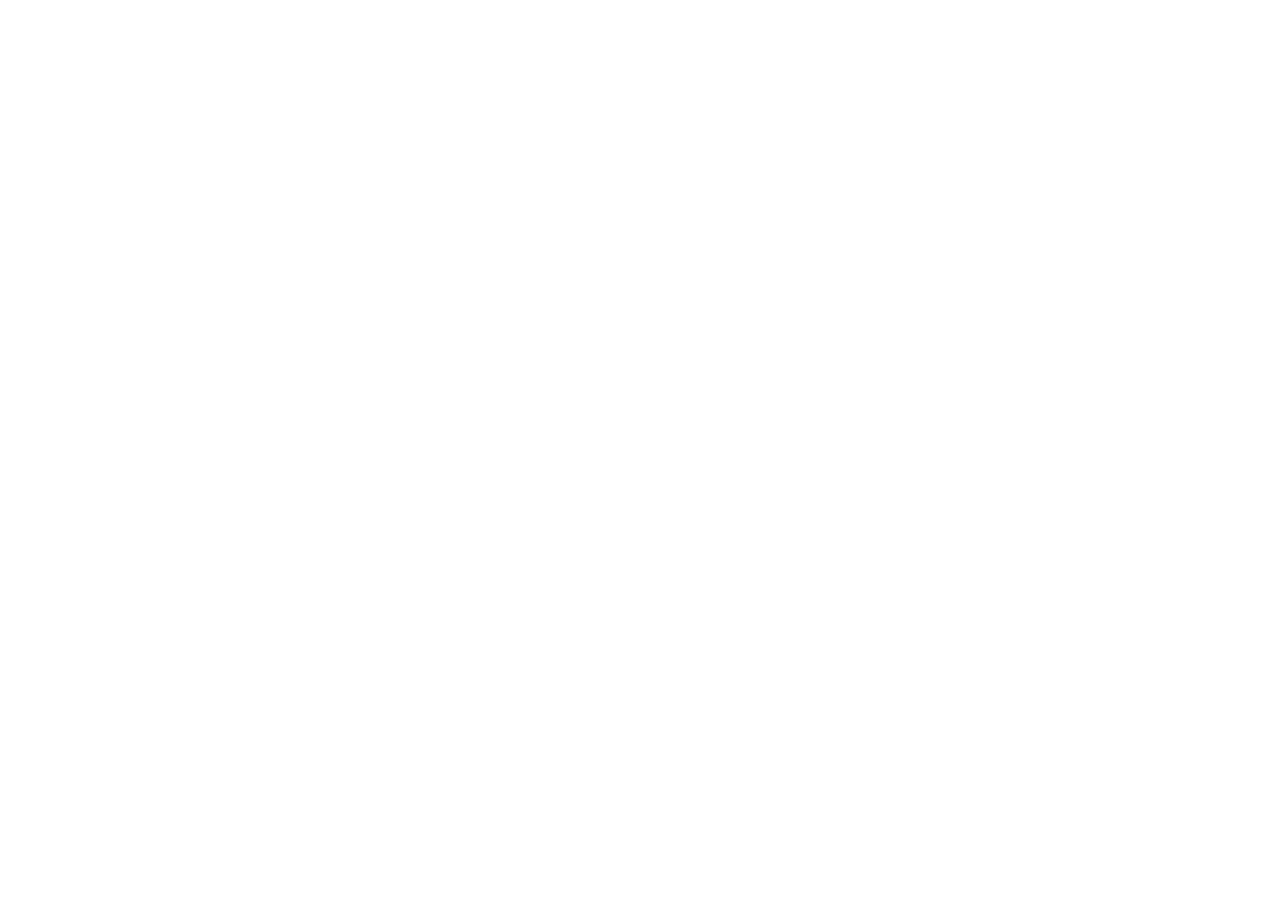
==== index.html @ 9b3d324e "Add files via upload" ====
<!DOCTYPE html>
<html lang="en">
<head>
    <meta charset="UTF-8">
    <meta name="viewport" content="width=device-width, initial-scale=1.0">
    <title>Document</title>
</head>
<body>
    
</body>
</html>
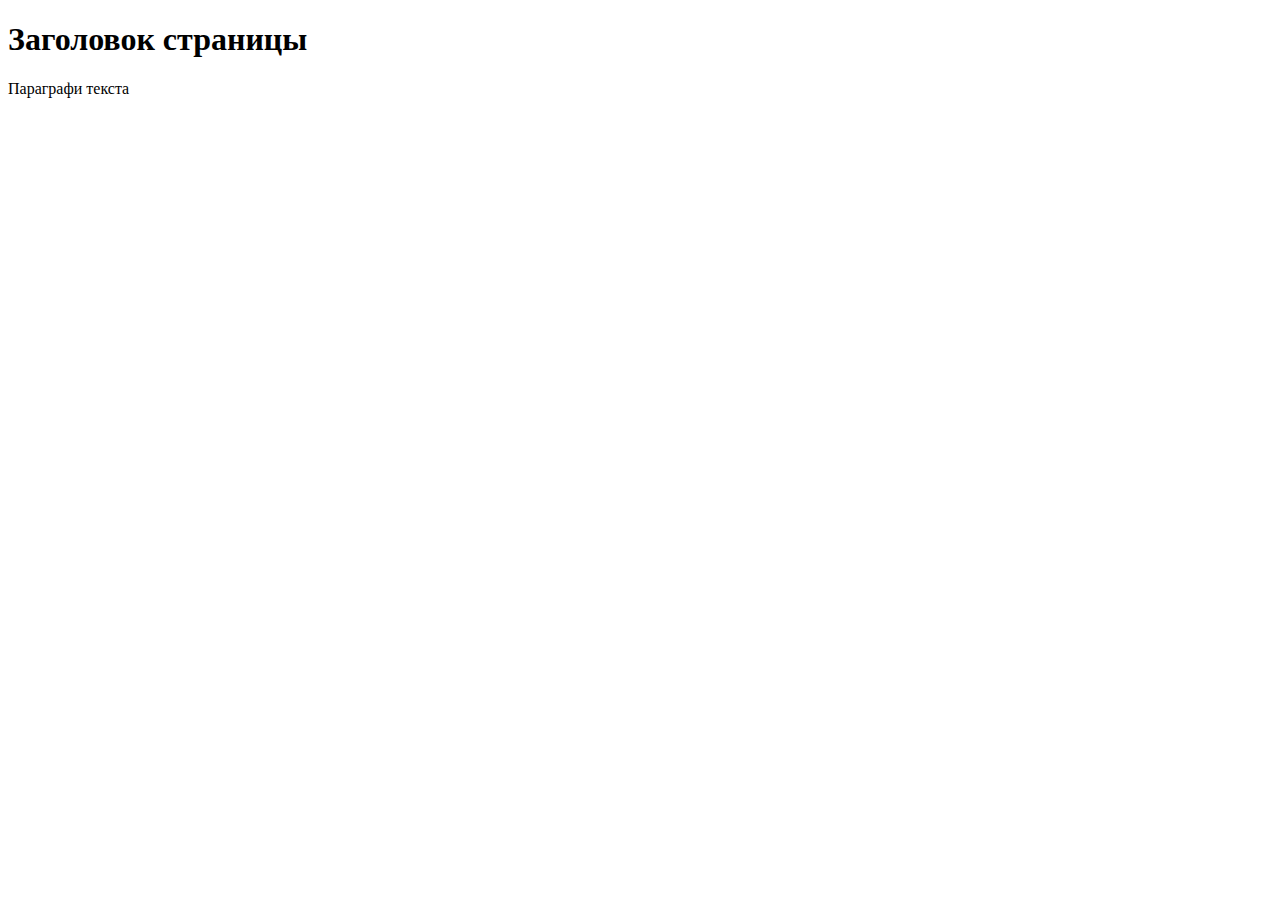
==== commit 505196ed: "Update index.html" ====
--- a/index.html
+++ b/index.html
@@ -3,9 +3,10 @@
 <head>
     <meta charset="UTF-8">
     <meta name="viewport" content="width=device-width, initial-scale=1.0">
-    <title>Document</title>
+    <title>Page title</title>
 </head>
 <body>
-    
+    <h1>Заголовок страницы</h1>
+    <p title="подсказка">Параграфи текста</p>
 </body>
-</html>+</html>
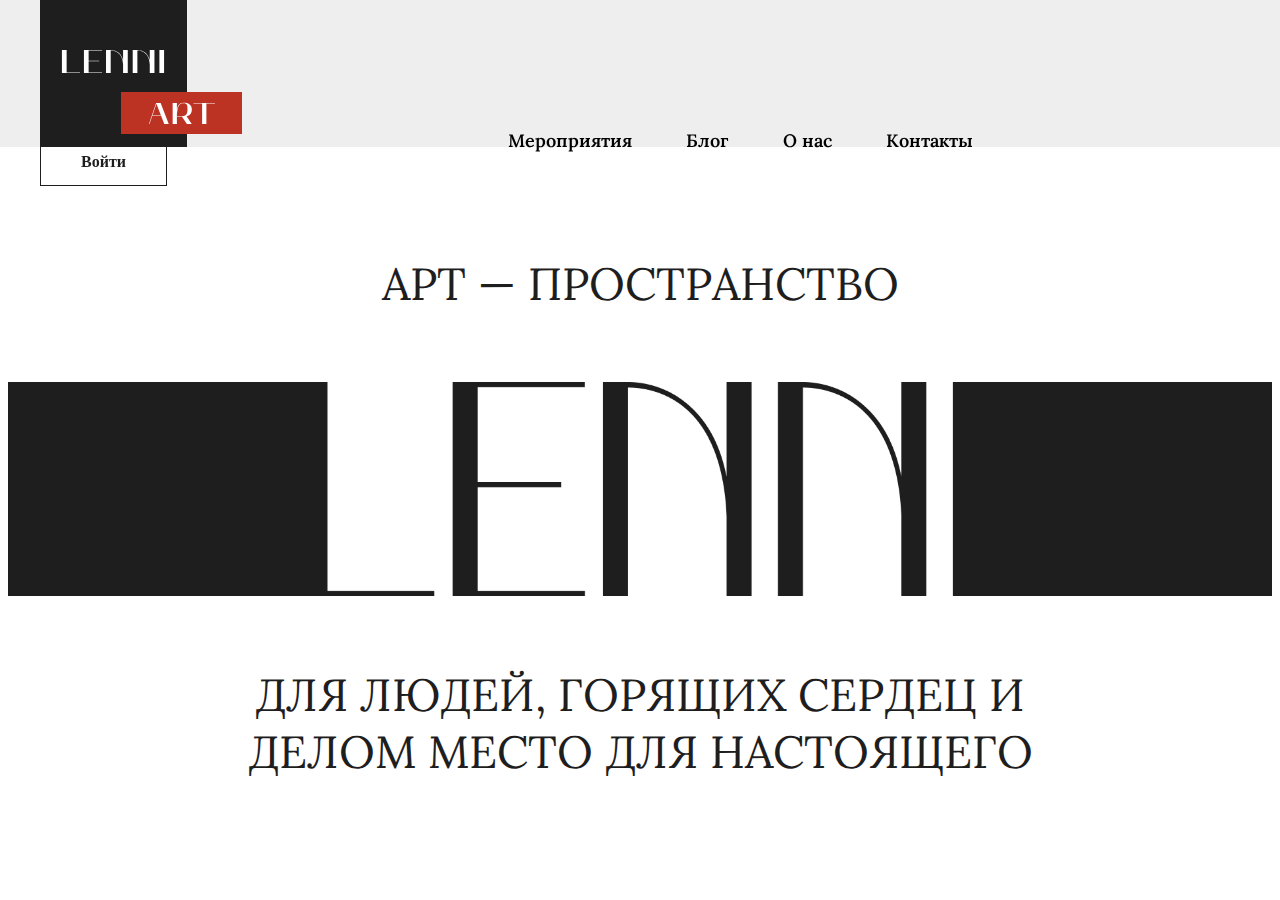
==== commit 9bdbaf63: "1" ====
--- a/index.html
+++ b/index.html
@@ -1,12 +1,60 @@
 <!DOCTYPE html>
-<html lang="en">
-<head>
+<html lang="ru">
+  <head>
+    <meta charset="UTF-8" />
+    <title>Lenni Art</title>
+
     <meta charset="UTF-8">
-    <meta name="viewport" content="width=device-width, initial-scale=1.0">
-    <title>Page title</title>
-</head>
-<body>
-    <h1>Заголовок страницы</h1>
-    <p title="подсказка">Параграфи текста</p>
-</body>
-</html>
+    <link rel="stylesheet" href="styles/style.css">
+    <link rel="preconnect" href="https://fonts.googleapis.com">
+    <link rel="preconnect" href="https://fonts.gstatic.com" crossorigin>
+    <link href="https://fonts.googleapis.com/css2?family=Lora:wght@400;500;600;700&family=Open+Sans:wght@400;500;600;700&display=swap" rel="stylesheet">
+  </head>
+
+  <body>
+    <header class="page-header">
+      <div class="page-header__container">
+        <a href="index.html" class="page-header__logo">
+          <img src="assets/images/logo.svg" class="page-header__logo-img"/>
+        </a>
+  
+        <nav class="page-header__nav">
+          <a href="#" class="page-header__nav-link">Мероприятия</a>
+          <a href="#" class="page-header__nav-link">Блог</a>
+          <a href="#" class="page-header__nav-link">О нас</a>
+          <a href="#" class="page-header__nav-link">Контакты</a>
+        </nav>
+  
+        <a href="#" class="page-header__user-btn">Войти</a>
+      </div>
+    </header>
+
+    <main class="main">
+      <div class="home">
+        <header class="main-header home__main-header">
+          <h1 class="main-header__title">Арт — пространство</h1>
+
+          <picture class="main-header__picture">
+            <img src="assets/images/LENNI.png" class="main-header__img"/>
+          </picture>
+
+          <p class="main-header__text">
+            для людей, горящих сердец и делом 
+            место для настоящего
+          </p>
+          
+        </header>
+
+        <section class="offers home__offers"></section>
+        <section class="about home__about"></section>
+        <section class="upcoming home__upcoming"></section>
+        <section class="blog home__blog"></section>
+        <section class="contacts home__contacts"></section>
+        
+        <div class="doit home__doit"></div>
+      </div>
+    </main>
+
+    <footer class="page-footer"></footer>
+  </body>
+</html>--- a/styles/style.css
+++ b/styles/style.css
@@ -0,0 +1,136 @@
+.body {
+    font-family: "Open-Sans", sans-serif;
+    font-size: 16px;
+    font-weight: 400;
+    font-style: normal;
+    line-height: 1.375;
+}
+
+.page-header {
+    position: fixed;
+    top: 0;
+    left: 0;
+    right: 0;
+    width: 100%;
+    height: 147px;
+    z-index: 100;
+}
+
+.page-header::before {
+    content: '';
+    position: absolute;
+    top: 0;
+    left: 0;
+    width: 100%;
+    height: 100%;
+    background-color: rgba(222, 222, 222, 0.50);
+    @supports (backdrop-filter: blur(10px)) {
+        backdrop-filter: blur(10px);
+        background-color: rgba(222, 222, 222, 0.50);
+    }
+}
+
+.page-header__container {
+    box-sizing: border-box;
+    position: relative;
+    margin: 0 auto;
+    padding-left: 40px;
+    padding-right: 40px;
+    max-width: 1414px;
+    width: 100%;
+}
+
+.page-header__logo {
+    margin-right: 237px;
+    display: inline-block;
+    width: 202px;
+    height: 147x;
+}
+
+.page-header__logo-img {
+    width: 100%;
+    height: 100%;
+}
+
+.page-header__nav {
+    display: inline-block;
+    margin-right: 230px;
+}
+
+.page-header__nav-link {
+    margin: 0 25px;
+    font-family: 'Lora', sans-serif;
+    color: #000000;
+    font-weight: 600;
+    font-size: 18px;
+    line-height: 25px;
+    text-decoration: none;
+}
+
+.page-header__user-btn {
+    box-sizing: border-box;
+    text-decoration: none;
+    padding: 15px 40px;
+    background-color: transparent;
+    border: 1px solid #1F1E1E;
+    font-size: 16px;
+    line-height: normal;
+    font-weight: 600;
+    color: #1F1E1E;
+}
+
+.home {
+    padding-top: 147px;
+}
+
+.main-header {
+    padding: 100px 0;
+}
+
+.main-header__title,
+.main-header__text {
+    padding-left: 40px;
+    padding-right: 40px;
+    text-align: center;
+    text-transform: uppercase;
+    font-family: 'Lora', sans-serif;
+    font-weight: 400;
+    font-size: 45px;
+    line-height: normal;
+    color: #1F1E1E;
+}
+
+.main-header__title {
+    margin: 0 0 70px;
+}
+
+.main-header__text {
+    margin: 0 auto;
+    max-width: 948px;
+    width: 100%;
+}
+
+.main-header__picture {
+    display: block;
+    margin-bottom: 70px;
+    position: relative;
+    width: 100%;
+}
+
+.main-header__picture::before {
+    content: '';
+    display: block;
+    width: 100%;
+    padding-top: 16.927%;
+}
+
+.main-header__img {
+    position: absolute;
+    top: 0;
+    left: 0;
+    width: 100%;
+    height: 100%;
+    object-fit: contain;
+}
+
+.page-footer {}